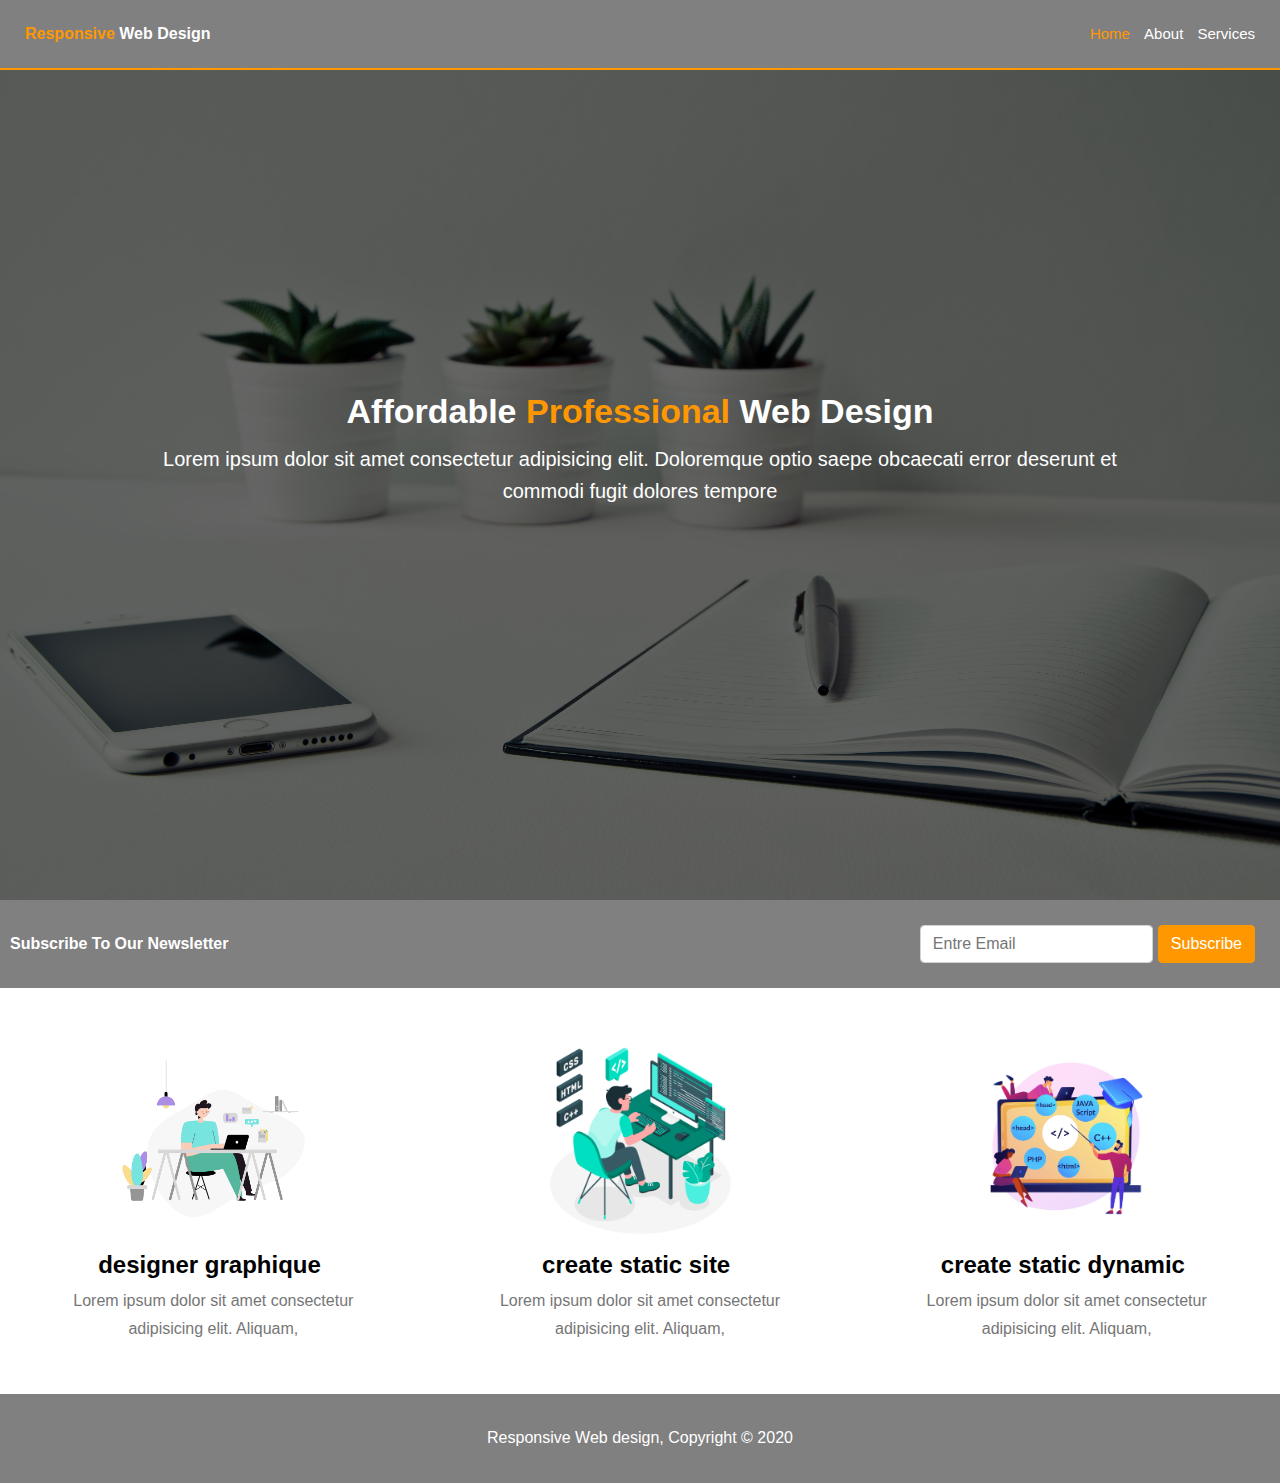
==== index.html @ 6584f3e7 "add project structure,  and organization the files ,and  build page homa" ====
<!DOCTYPE html>
<html lang="en">

    <head>
        <meta charset="UTF-8">
        <meta name="viewport" content="width=device-width, initial-scale=1.0">
        <link rel="stylesheet" href="css/style.css">
        <link rel="stylesheet" href="css/normalize.css">
        <link rel="stylesheet" href="css/fontawesome.min.css">
        <title>Document</title>
    </head>

    <body>
        <section class="landing-page">
            <div class="overlay"></div>

            <article class="container">
                <div class="header-area">
                    <div class="logo"> <span style="color: #ff9800;">Responsive</span> Web Design</div>
                    <ul class="links">
                        <li><a href="#" class="active">Home</a></li>
                        <li><a href="#">About</a></li>
                        <li><a href="#">Services</a></li>
                    </ul>
                </div>
            </article>
            <div class="line"></div>

            <article class="introduction-text">
                <h1>Affordable <span>Professional </span>Web Design</h1>
                <p>Lorem ipsum dolor sit amet consectetur adipisicing elit. Doloremque optio saepe obcaecati error
                    deserunt et commodi fugit dolores tempore </p>
            </article>
        </section>
        <section class="container">
            <article class="header-search">
                <div class="title">Subscribe To Our Newsletter</div>
                <form class="row">
                    <div class="col-auto">
                        <input type="password" class="form-control" placeholder="Entre Email">
                    </div>
                    <div class="col-auto">
                        <button type="submit" class="btn ">Subscribe</button>
                    </div>
                </form>
            </article>
        </section>
        <section class="container">
            <article class="about-us">
                <div class="image-box">
                    <img src="images/illustration.png" alt="">
                    <h2>designer graphique</h2>
                    <p>Lorem ipsum dolor sit amet consectetur adipisicing elit. Aliquam, </p>                </div>
                <div class="image-box">
                    <img src="images/about.jpg" alt="">
                    <h2>create static site</h2>
                    <p>Lorem ipsum dolor sit amet consectetur adipisicing elit. Aliquam, </p>                </div>
                <div class="image-box">
                    <img src="icon/icon-03.jpg" alt="">
                    <h2>create static dynamic</h2>
                    <p>Lorem ipsum dolor sit amet consectetur adipisicing elit. Aliquam, </p>
                </div>
            </article>
        </section>
        <footer class="footer">
            <div class="copyright">Responsive Web design, Copyright &copy; 2020</div>
        </footer>
    </body>

</html>
---- css/style.css ----
* {
  margin: 0;
  padding: 0;
  box-sizing: border-box;
}

:root {
  --main-color: #ff9800;
}

body {
  font-family: 'Open Sans', sans-serif;
}

/* .container {
    width: 1170px;
    padding-left: 15px;
    padding-right: 15px;
    margin: auto;
} */

/* Start Landing Page */
.landing-page {
  min-height: 100vh;
  background-image: url(../images/05.jpg);
  background-size: cover;
  background-position: center;
}

.landing-page .overlay {
  background-color: rgba(0, 0, 0, 0.6);
  position: absolute;
  width: 100%;
  height: 100%;
  left: 0;
  top: 0;
  z-index: 1;
}

.header-area,
.header-search {
  position: relative;
  z-index: 2;
  color: #fff;
  display: flex;
  padding: 10px;
  background: gray;
}

.line {
  width: 100%;
  height: 2px;
  background: var(--main-color);
  position: relative;
  z-index: 99;
}

.header-area .logo {
  width: 300px;
  padding: 15px;
  font-weight: bold;
}

.header-area .links {
  list-style: none;
  width: 100%;
  text-align: right;
  padding-left: 0;
  padding-right: 20px;
  font-size: 15px;
  padding: 15px;
}

.header-area .links li {
  display: inline-block;
  margin-left: 10px;
}

.header-area .links li a {
  color: #fff;
  text-decoration: none;
  transition: 0.3s;
}

.header-area .links li a:hover,
.header-area .links li .active {
  color: var(--main-color);
}

.introduction-text {
  position: absolute;
  left: 50%;
  top: 50%;
  transform: translate(-50%, -50%);
  z-index: 2;
  color: #fff;
  text-align: center;
  width: 80%;
}

.introduction-text h1 {
  font-size: 34px;
  margin: 0 0 12px;
}

.introduction-text h1 span {
  color: var(--main-color);
}

.introduction-text p {
  line-height: 1.6;
  font-size: 20px;
  margin: 0px;
}

.header-search .row {
  list-style: none;
  width: 100%;
  text-align: right;
  padding-left: 0;
  padding-right: 20px;
  font-size: 15px;
  padding: 15px;
  display: flex;
  justify-content: flex-end;
}
.header-search .row .col-auto .form-control {
  display: block;
  width: 100%;
  padding: 0.375rem 0.75rem;
  font-size: 1rem;
  font-weight: 400;
  line-height: 1.5;
  color: #212529;
  background-color: #fff;
  background-clip: padding-box;
  border: 1px solid #ced4da;
  -moz-appearance: none;
  border-radius: 0.25rem;
}
.header-search .title {
  width: 300px;
  padding-top: 25px;
  font-weight: bold;
}
.header-search .row .col-auto .btn {
  display: inline-block;
  font-weight: 400;
  line-height: 1.5;
  color: #fff;
  text-align: center;
  text-decoration: none;
  vertical-align: middle;
  cursor: pointer;
  background-color: var(--main-color);
  border: 1px solid var(--main-color);
  padding: 0.375rem 0.75rem;
  font-size: 1rem;
  border-radius: 0.25rem;
  margin-left: 5px;
}
/* Start About Us */
.about-us {
  padding-top: 50px;
  padding-bottom: 50px;
  display: flex;
}
.about-us .image-box {
  flex: 1;
  text-align: center !important;
}
/* .about-us .image-box {
  flex: 1;
  padding: 30px;
} */
.about-us .image-box h2 {
  width: 300px;
  font-weight: bold;
  line-height: 1.8;
  padding: 0 40px 0 40px;
  width: 419px;
}
.about-us .image-box P {
  line-height: 1.8;
  color: #767676;
  margin: 0;
  padding: 0 40px 0 40px;
}

.about-us .image-box img {
  width: 201px;
}

/* End About Us */
/* footer*/
.footer {
  position: relative;
  z-index: 2;
  color: #fff;
  display: flex;
  padding: 10px;
  background: gray;
  text-align: center;
}

.copyright {
  line-height: 1.8;
  color: white;
  margin: 0;
  margin: 20px auto;
}
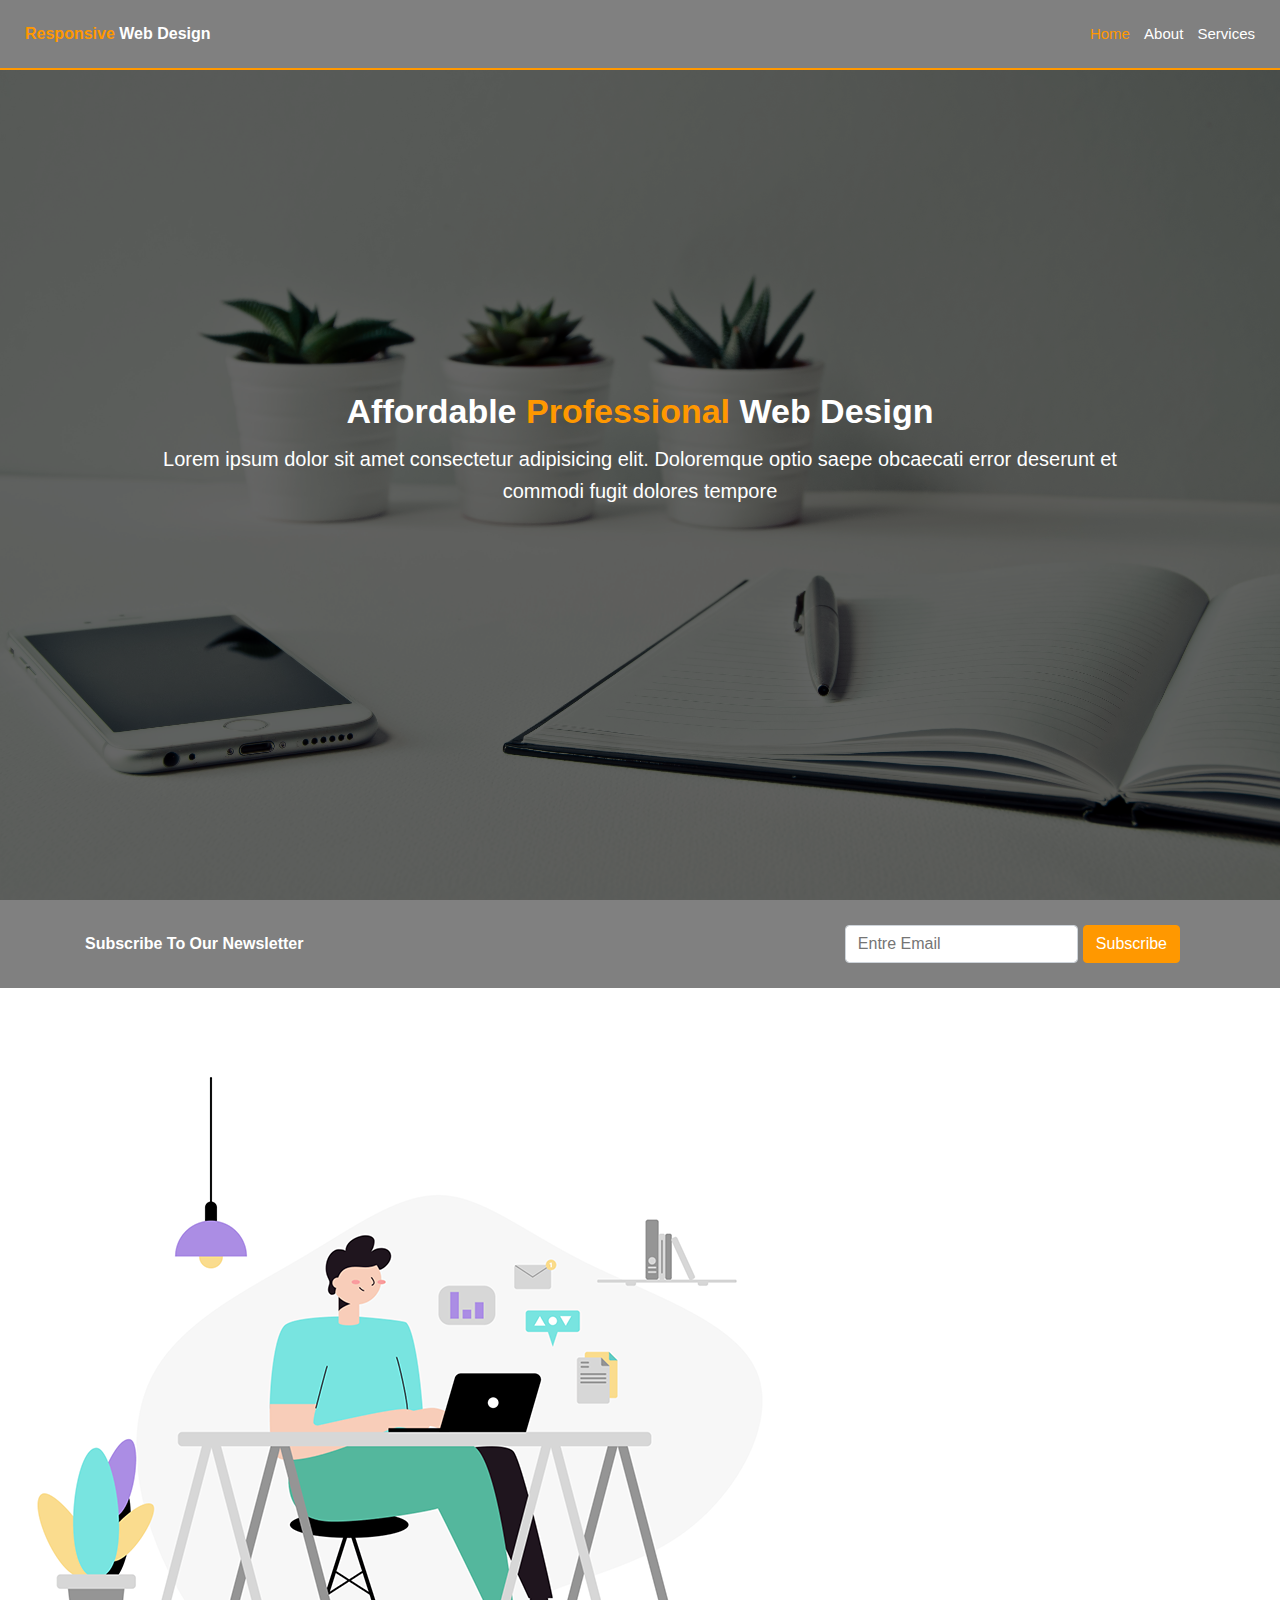
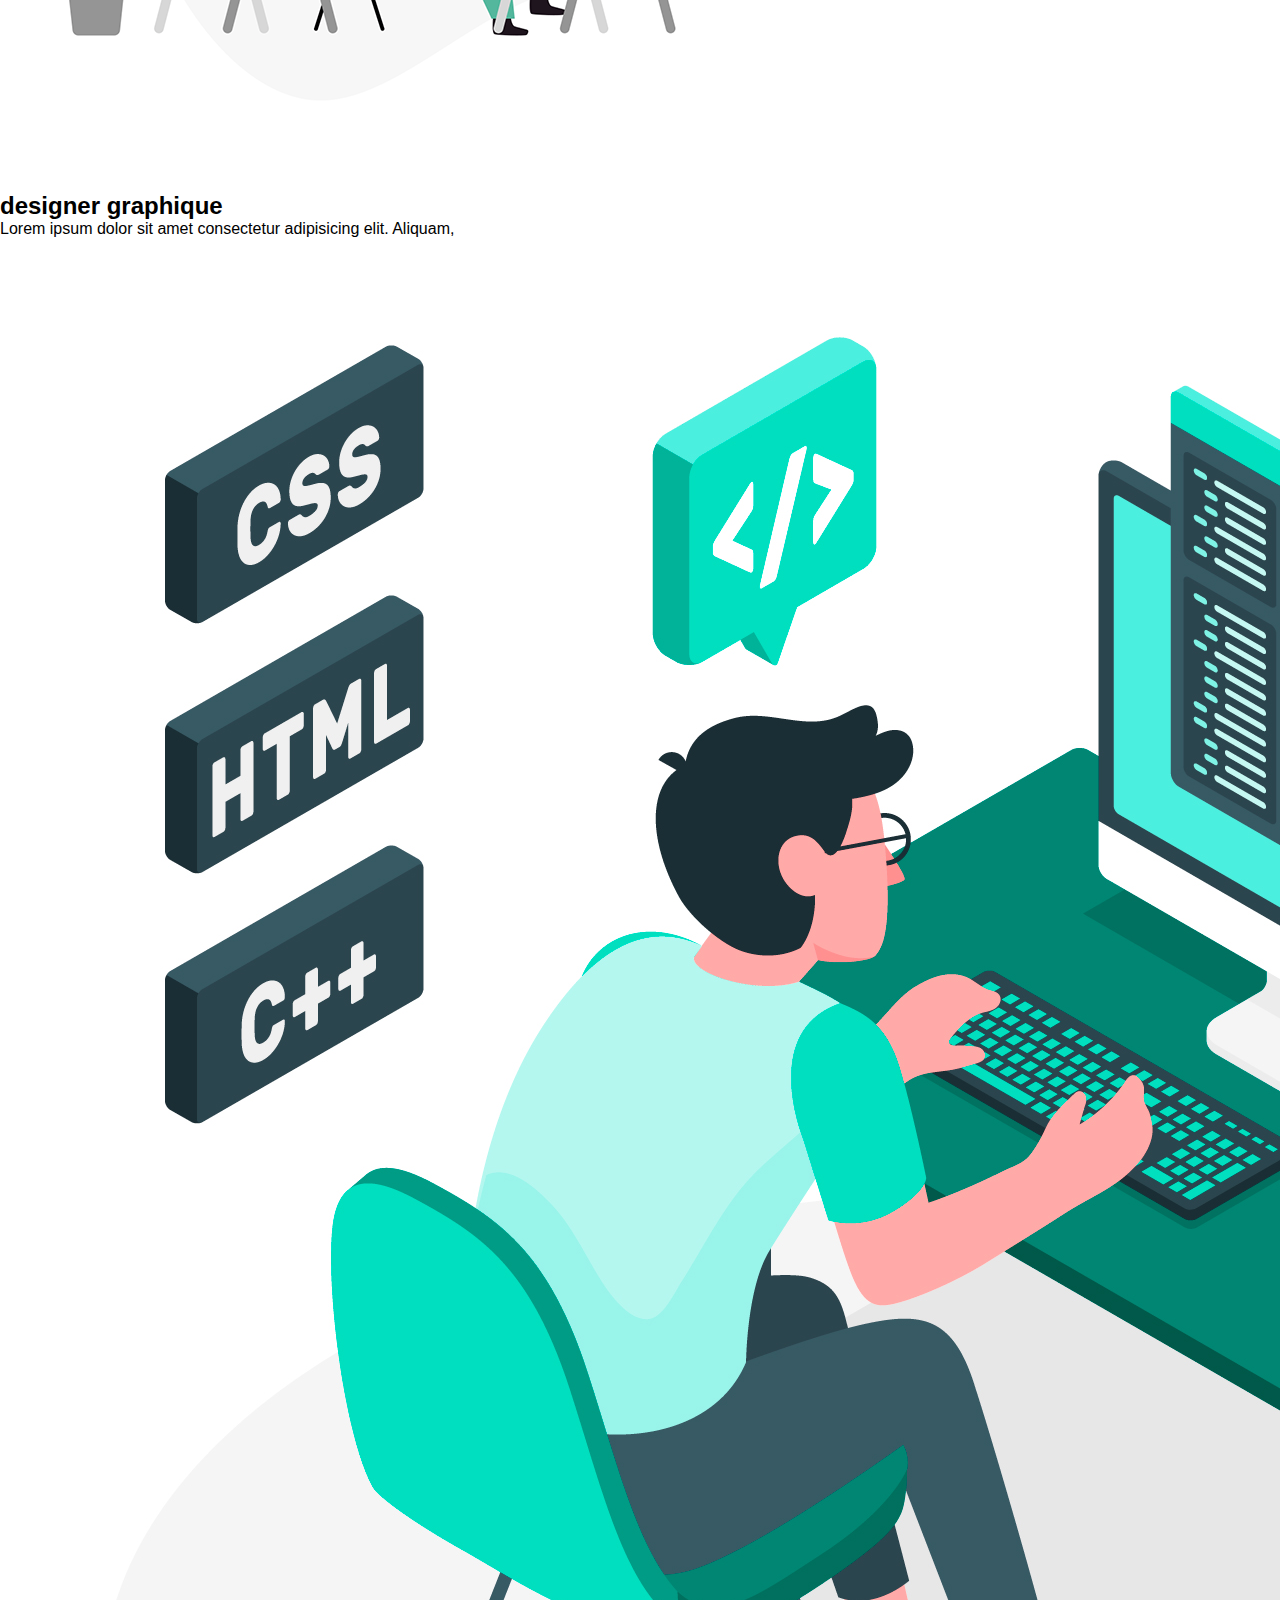
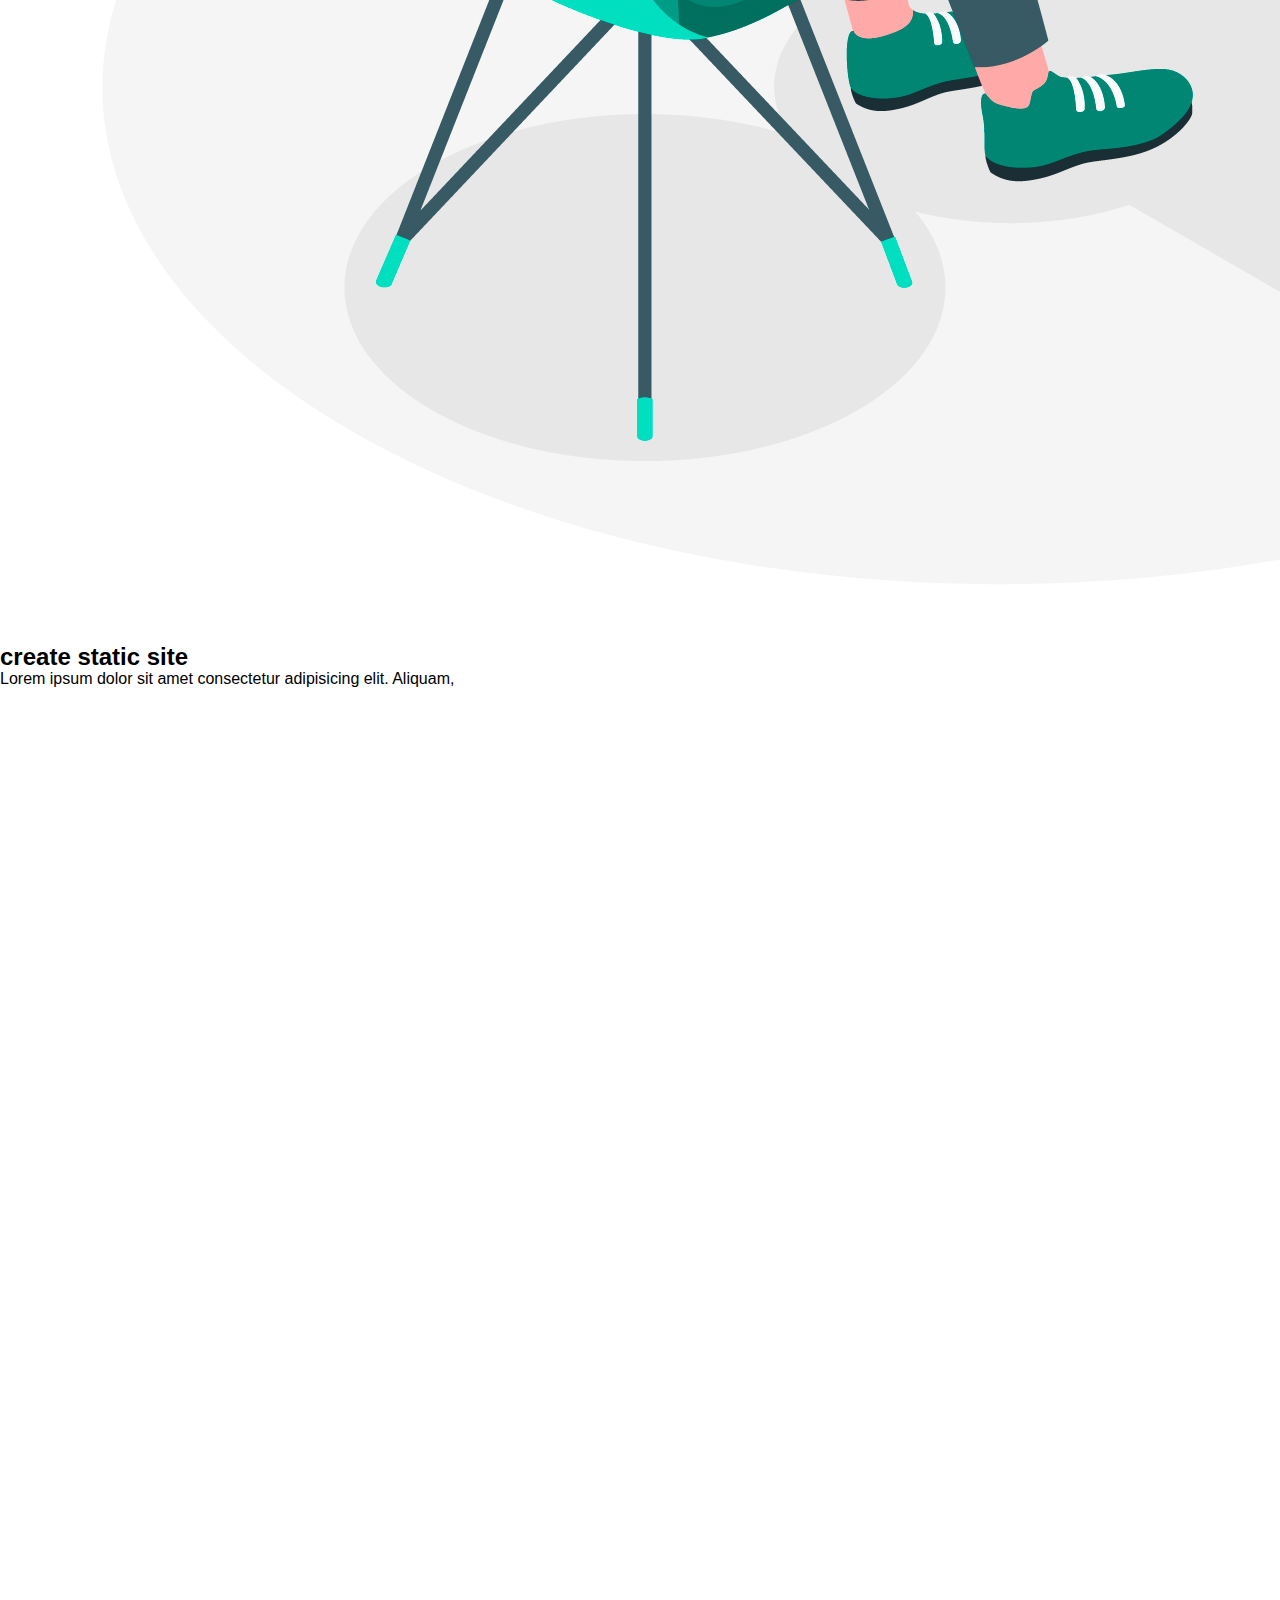
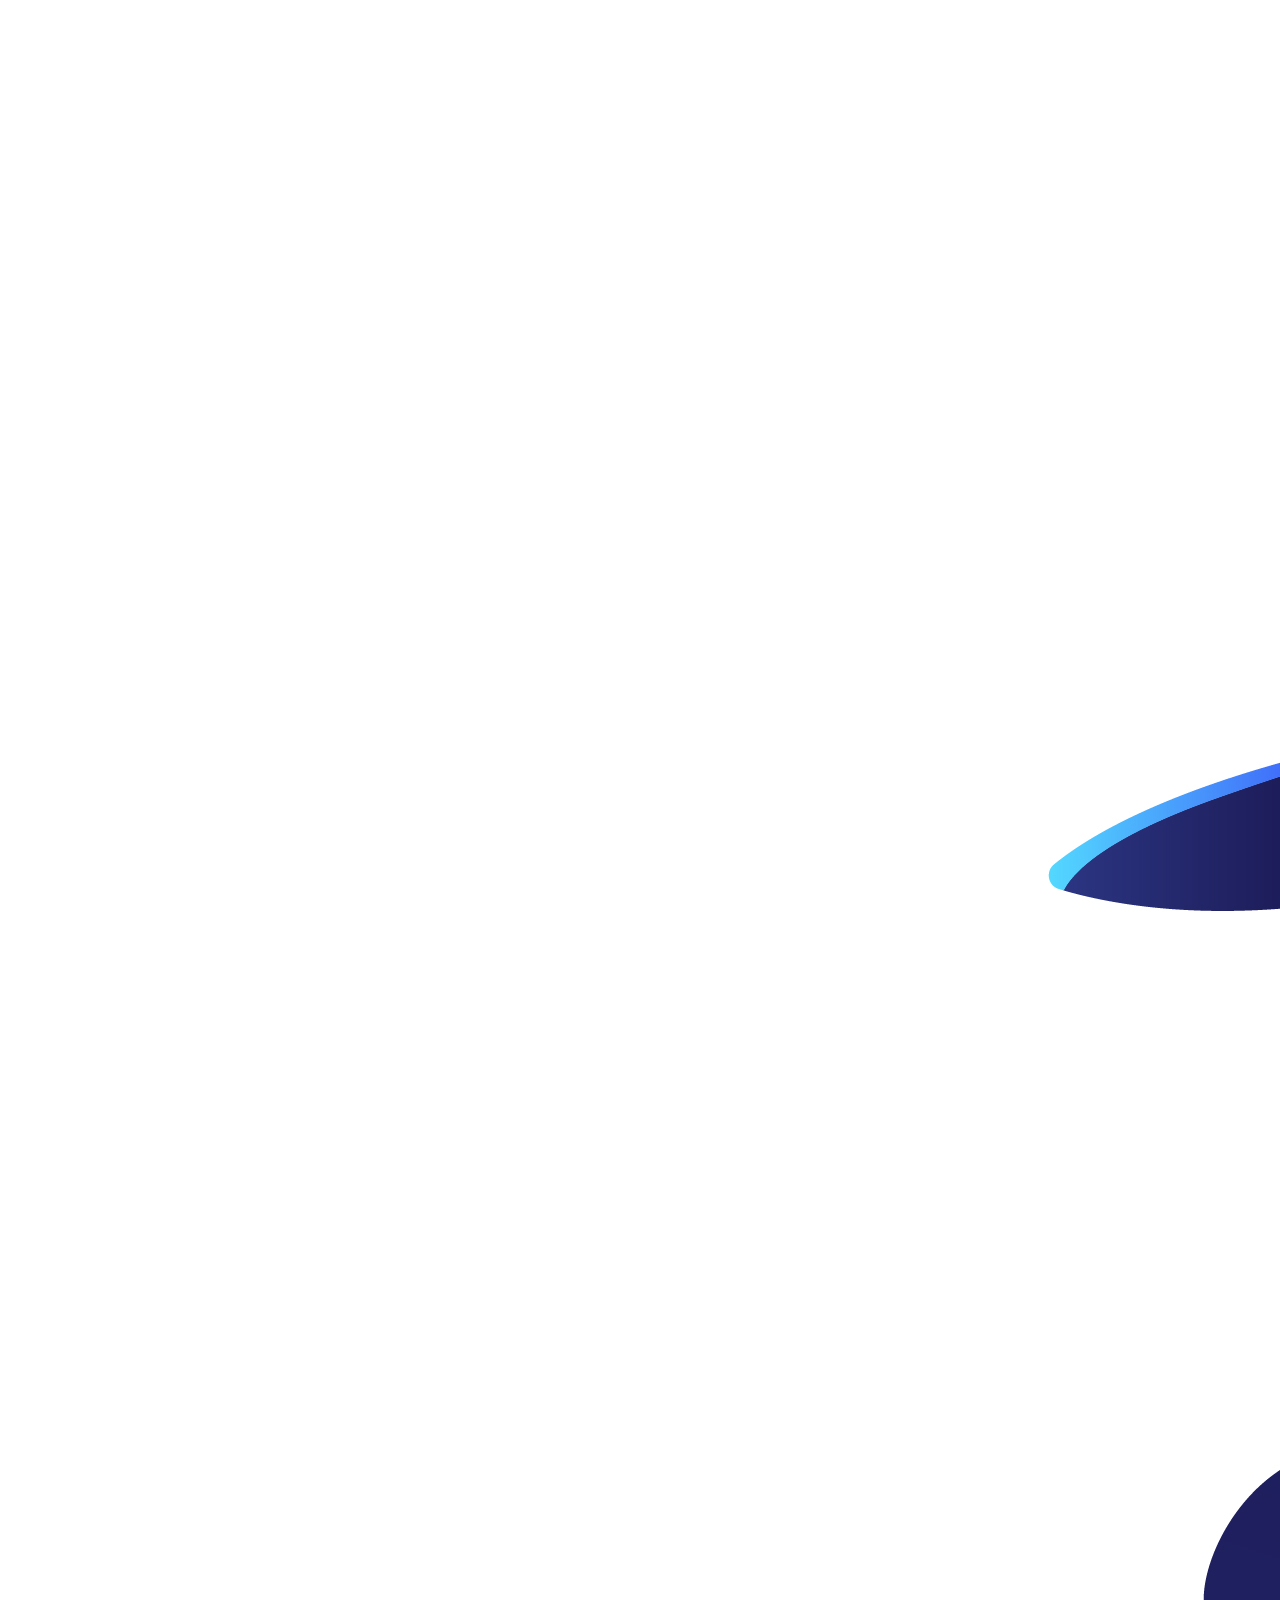
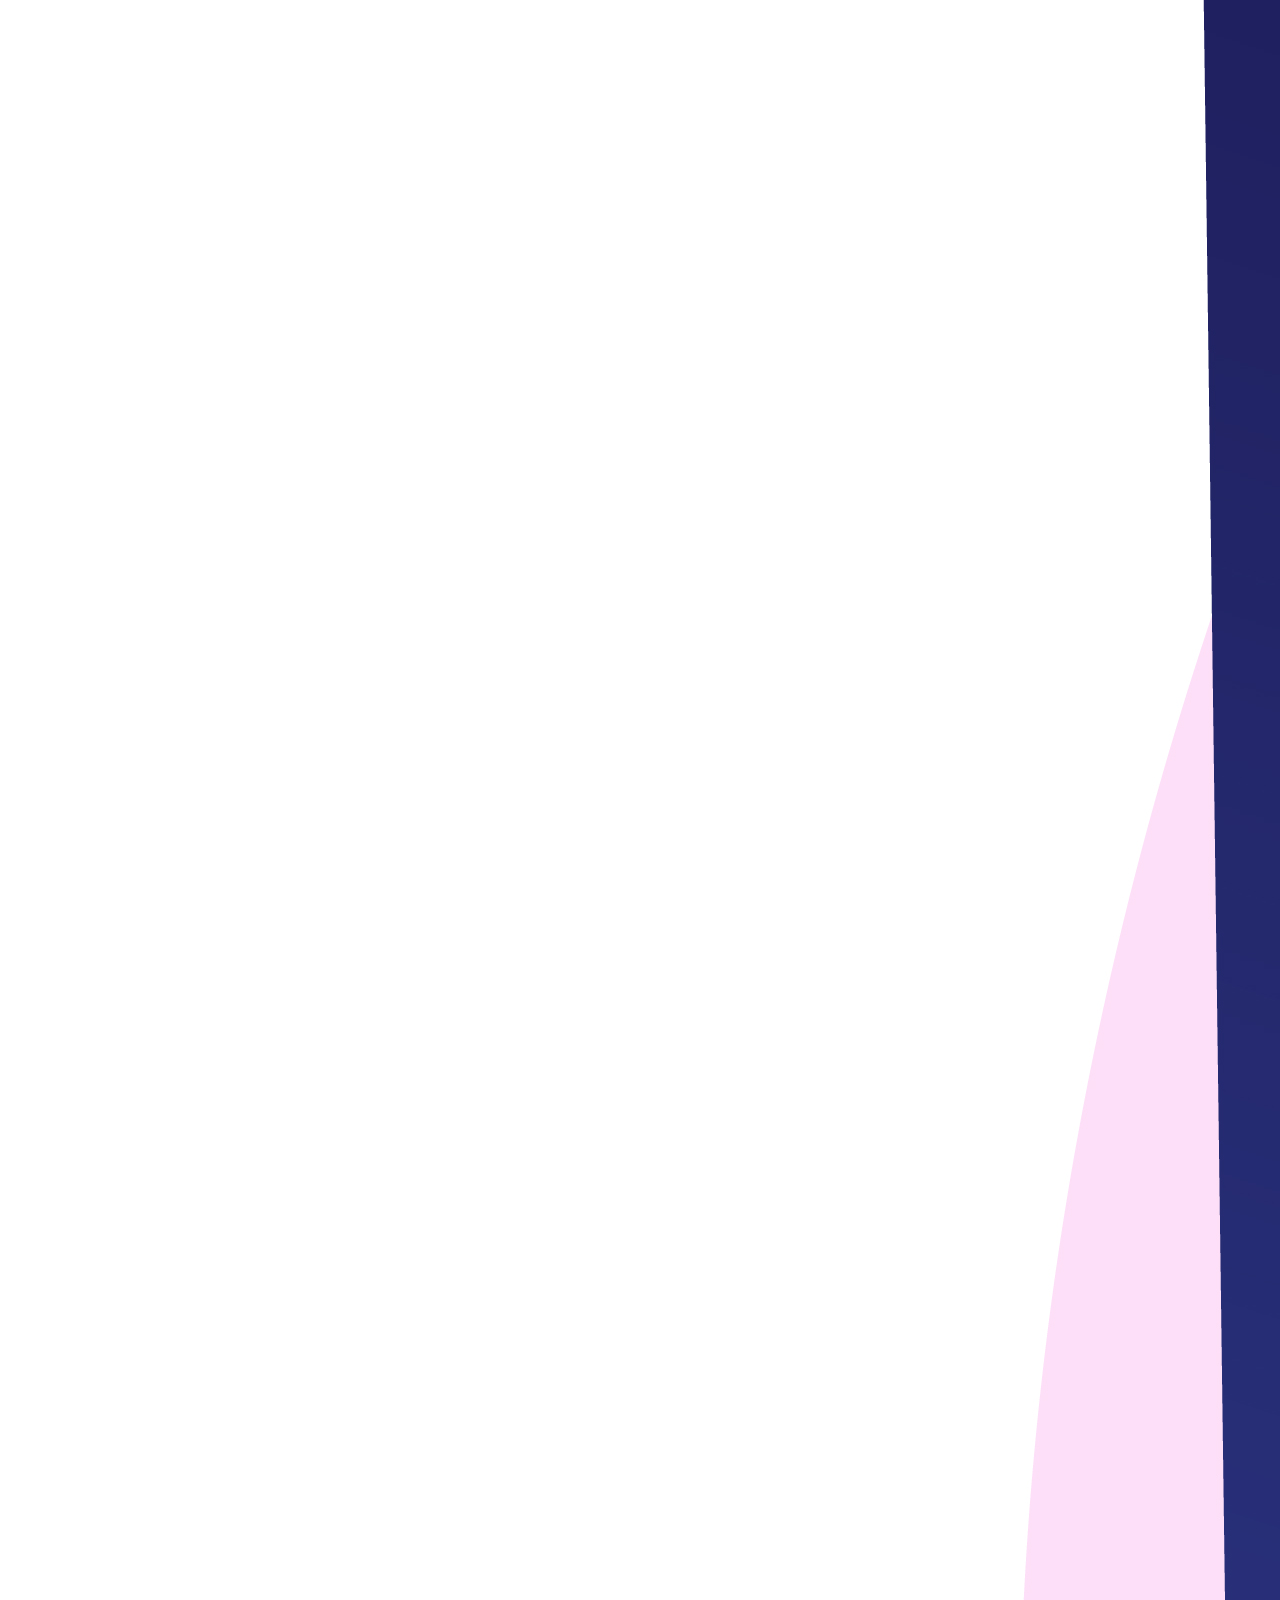
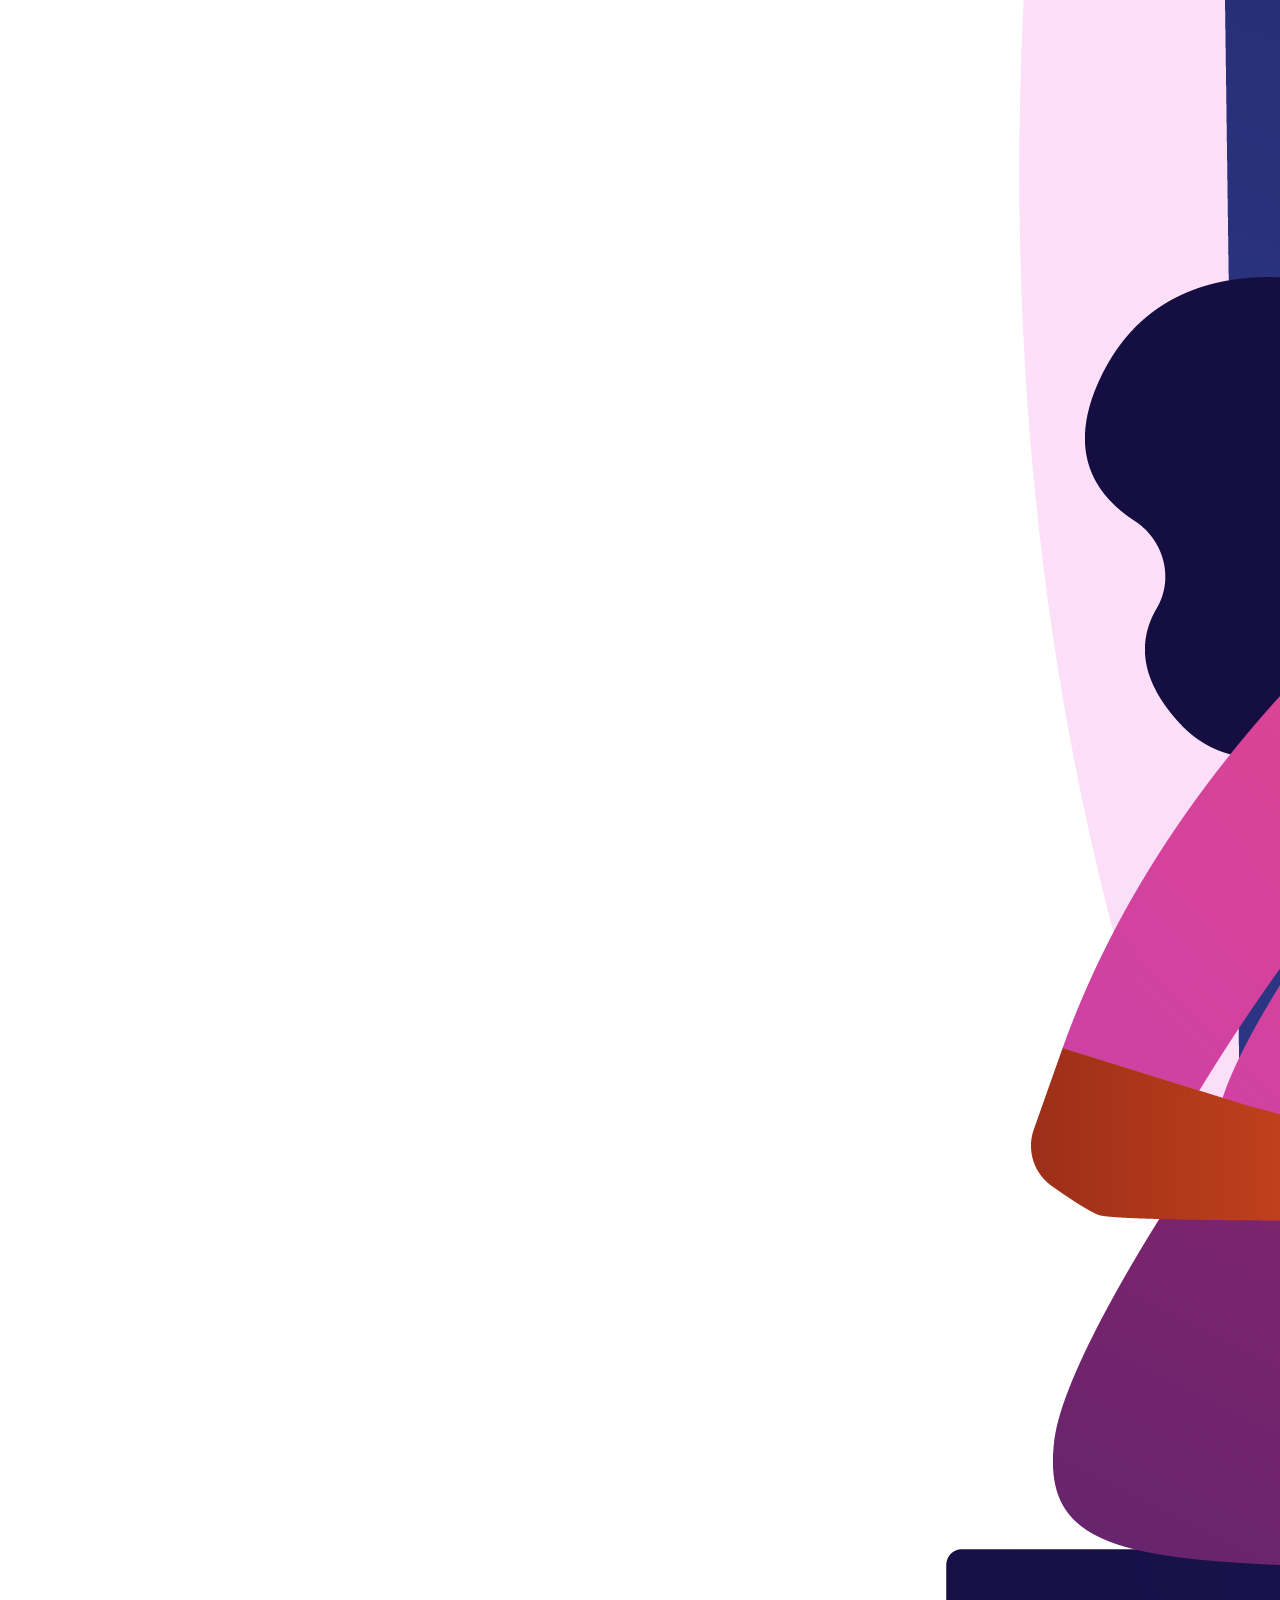
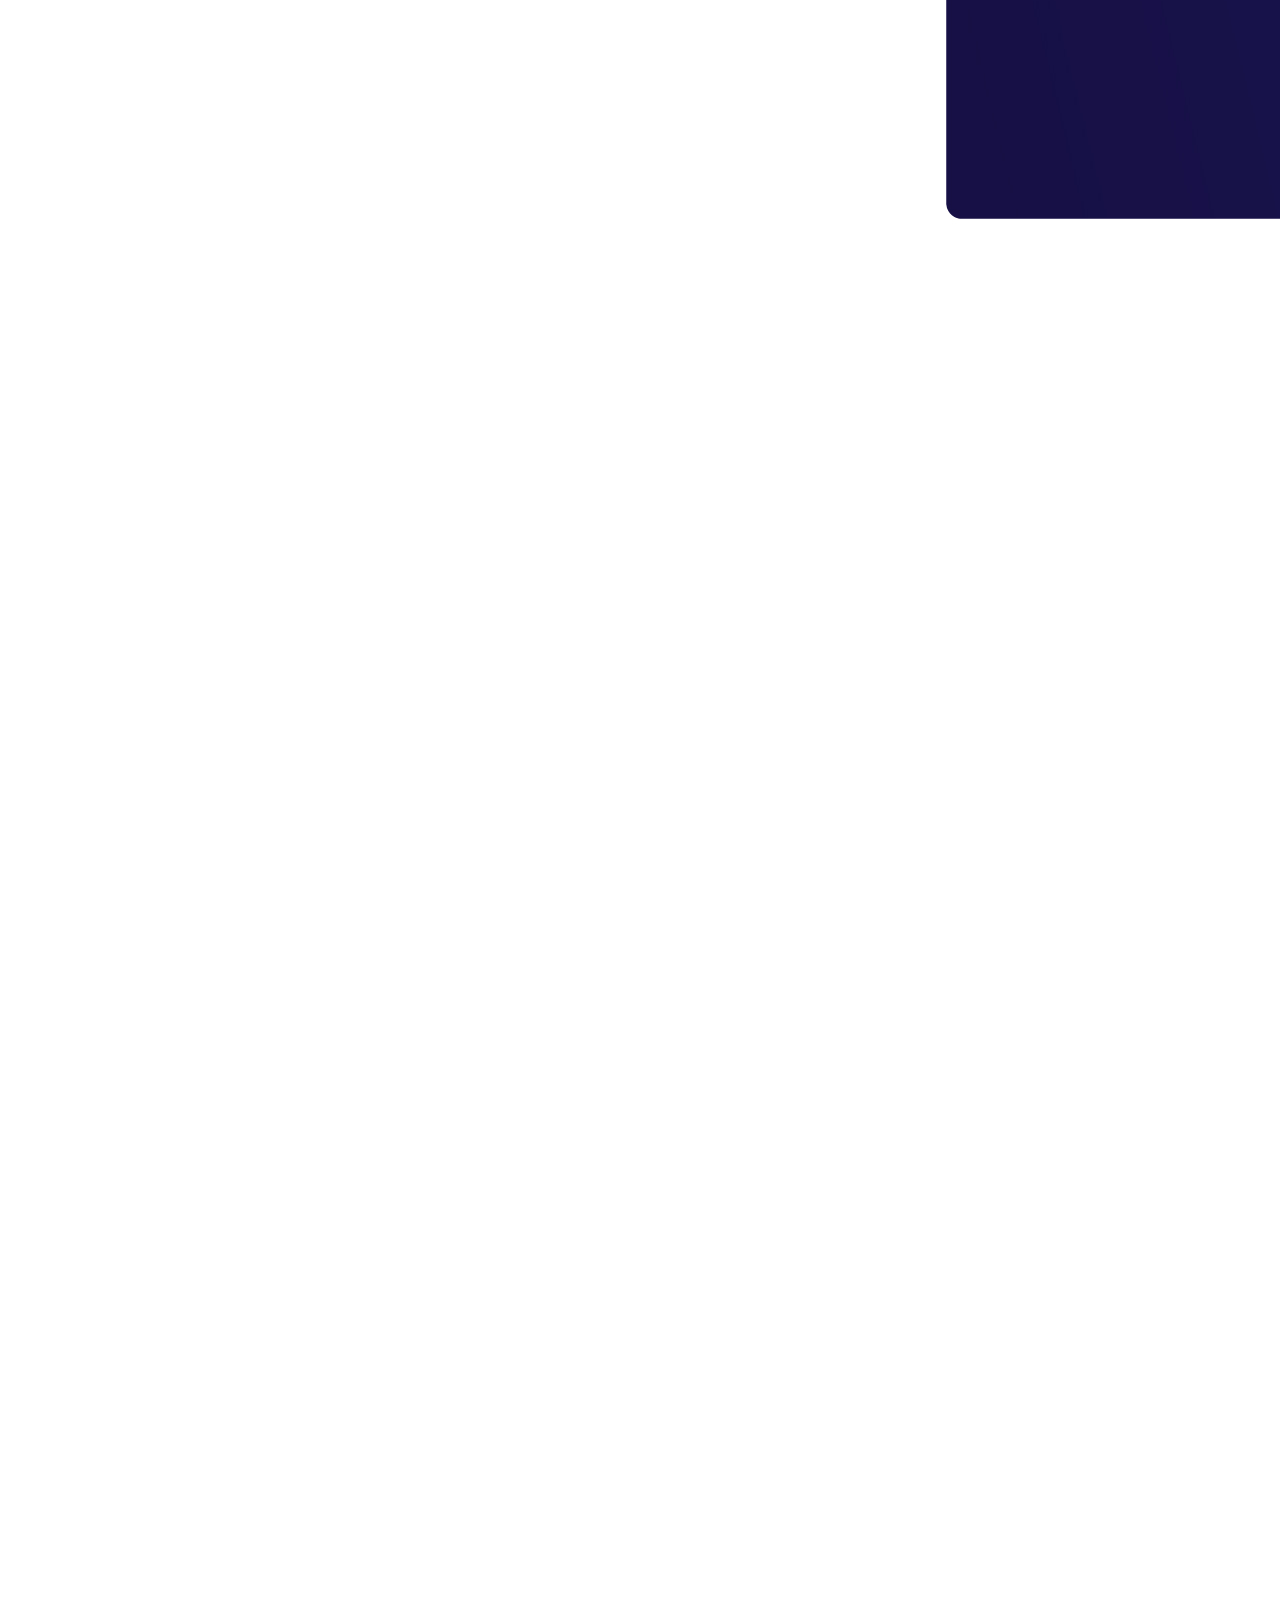
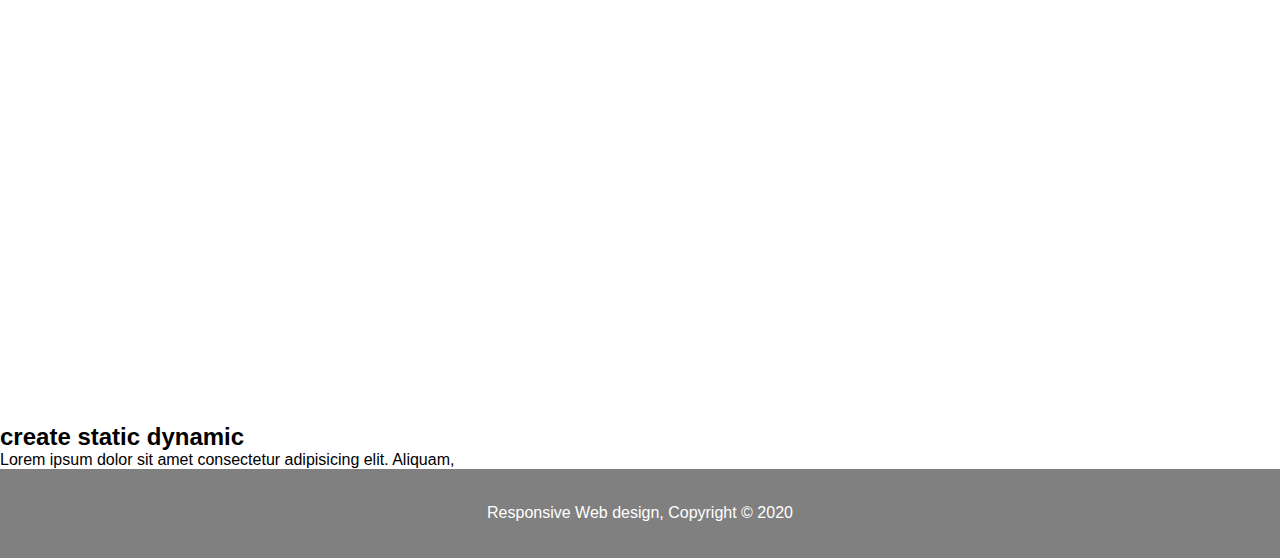
==== commit 8239be8f: "completed project" ====
--- a/index.html
+++ b/index.html
@@ -7,6 +7,7 @@
         <link rel="stylesheet" href="css/style.css">
         <link rel="stylesheet" href="css/normalize.css">
         <link rel="stylesheet" href="css/fontawesome.min.css">
+        <link rel="stylesheet" href="css/media.css">
         <title>Document</title>
     </head>
 
@@ -14,13 +15,13 @@
         <section class="landing-page">
             <div class="overlay"></div>
 
-            <article class="container">
+            <article class="">
                 <div class="header-area">
                     <div class="logo"> <span style="color: #ff9800;">Responsive</span> Web Design</div>
                     <ul class="links">
-                        <li><a href="#" class="active">Home</a></li>
-                        <li><a href="#">About</a></li>
-                        <li><a href="#">Services</a></li>
+                        <li><a href="index.html" class="active">Home</a></li>
+                        <li><a href="pages/about.html">About</a></li>
+                        <li><a href="pages/service.html">Services</a></li>
                     </ul>
                 </div>
             </article>
@@ -32,8 +33,8 @@
                     deserunt et commodi fugit dolores tempore </p>
             </article>
         </section>
-        <section class="container">
-            <article class="header-search">
+        <section class="">
+            <article class="header-search" style="padding-left: 85px; padding-right: 85px;">
                 <div class="title">Subscribe To Our Newsletter</div>
                 <form class="row">
                     <div class="col-auto">
@@ -45,8 +46,8 @@
                 </form>
             </article>
         </section>
-        <section class="container">
-            <article class="about-us">
+        <section class="">
+            <article class="box">
                 <div class="image-box">
                     <img src="images/illustration.png" alt="">
                     <h2>designer graphique</h2>
--- a/css/media.css
+++ b/css/media.css
@@ -0,0 +1,19 @@
+@media (max-width: 768px) {
+  .header-search {
+    display: block;
+    text-align: center;
+  }
+  .box {
+    display: block;
+  }
+  .container {
+    display: block;
+    width: 93%;
+  }
+  .container .about {
+    width: 100%;
+  }
+  .container .about .left-bar {
+    width: 93%;
+  }
+}
